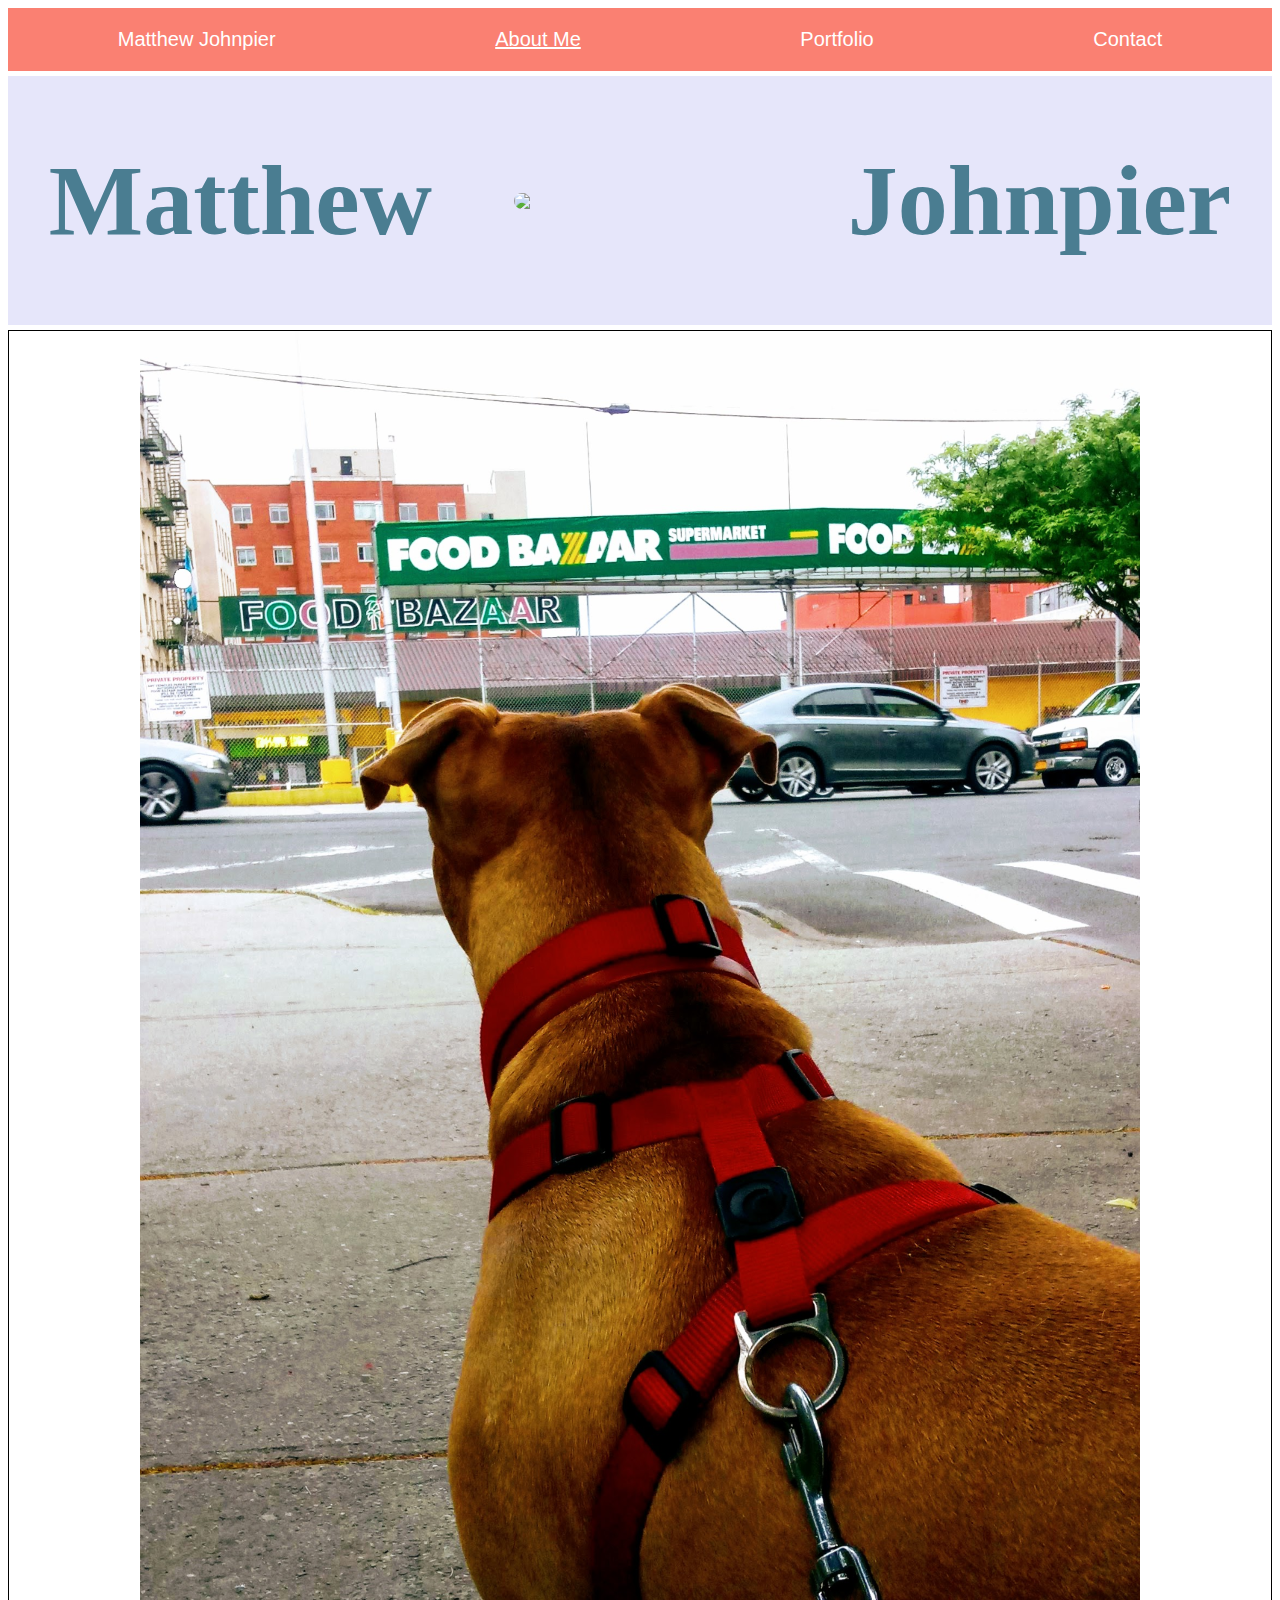
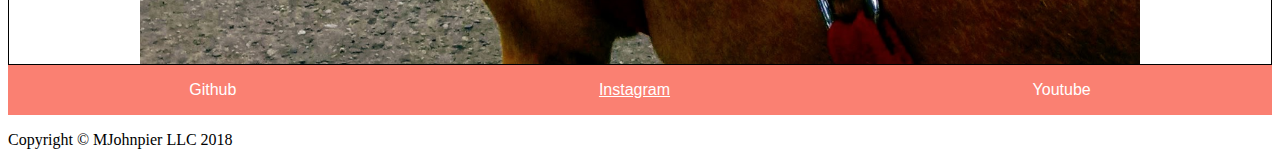
==== index.html @ 65dcf760 "its wednesday my dudes" ====
<!DOCTYPE html>
<html>

<head>
    <title>Matt's Portfolio</title>
    <link rel="stylesheet" href="style.css">
    <link href="https://fonts.googleapis.com/css?family=Montserrat" rel="stylesheet">
    <link href="https://fonts.googleapis.com/css?family=Noto+Serif" rel="stylesheet">
</head>

<body>
    <div class="toprow">
        <p>Matthew Johnpier</p>
        <a href =“aboutme.html”> About Me </a>
        <p>Portfolio</p>
        <p>Contact</p>
    </div>

    <div class="row mid">
        <h1>Matthew</h1>
        <img class="headshot" src="https://scontent-ams3-1.cdninstagram.com/vp/ba685855b9ea8fe11da05351e3d4f05a/5BD43948/t51.2885-15/sh0.08/e35/s640x640/36149097_1771245399659134_4016844751717269504_n.jpg">
        <h1>Johnpier</h1>
    </div>

    <div class="row maindog">
        <img src="chevy.jpg">
    </div>

    <div class="row links">
        <p>Github</p>
        <a href="https://www.instagram.com/mattscooldog/">Instagram</a>
        <p>Youtube</p>
    </div>

    <div class="row footer">
        <p>Copyright © MJohnpier LLC 2018</p>
    </div>
</body>

</html>
---- style.css ----
.toprow{
    background-color:salmon;
    color:white;
    font-family: 'Open Sans Condensed', sans-serif;
    font-size:20px;
    display:flex;
    justify-content:space-around;
    align-items: center;
}
.headshot{
    width:20%;
    border-radius:150px;
}
.mid{
    background-color:lavender;
    color:#4a7d91;
    display:flex;
    justify-content:space-around;
    align-items:center;    
    font-size:50px;
    margin-top:5px;
    margin-bottom:5px;
}

a {
    color:white;
}
.maindog{
    border:1px solid black;  

    display:flex;
    justify-content:center;
}


.links {
    display:flex;
    justify-content:space-around;
    align-items: center;
    background-color:salmon;
    color:white;
    font-family: 'Open Sans Condensed', sans-serif;
}
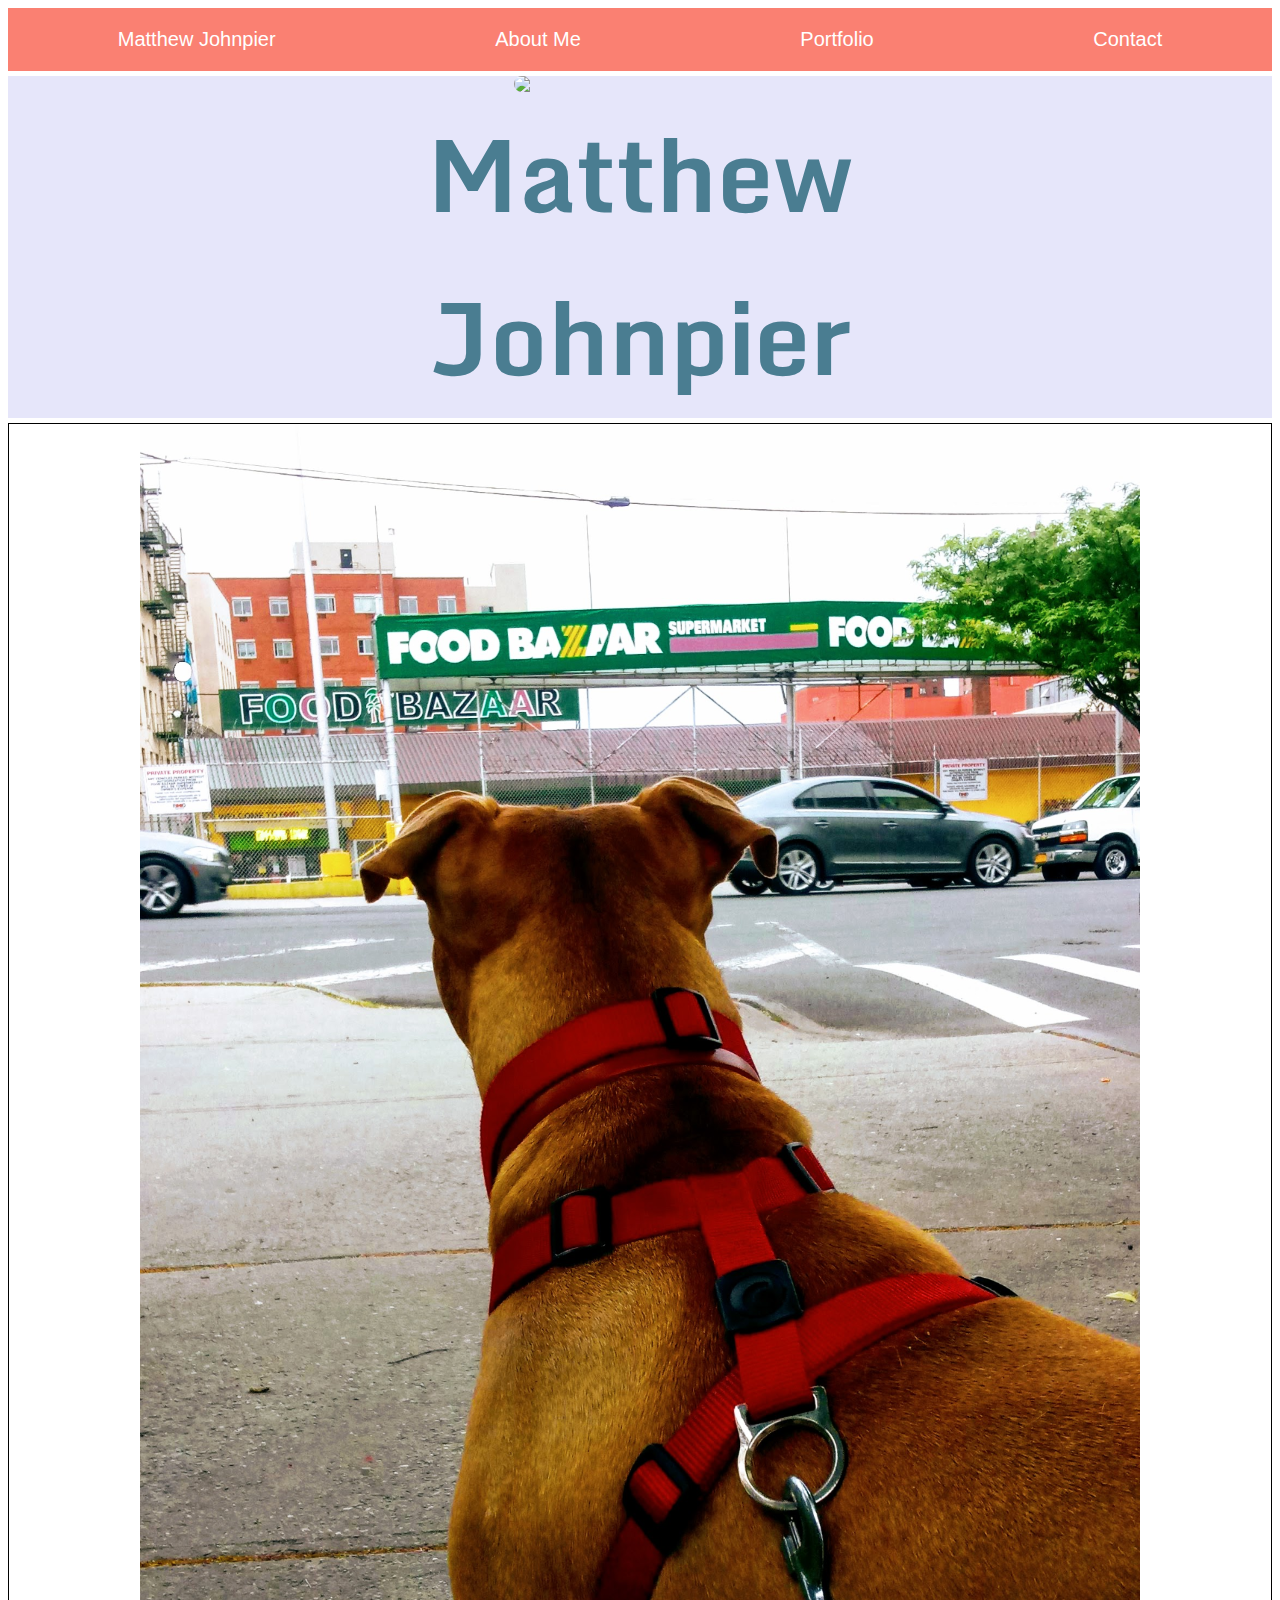
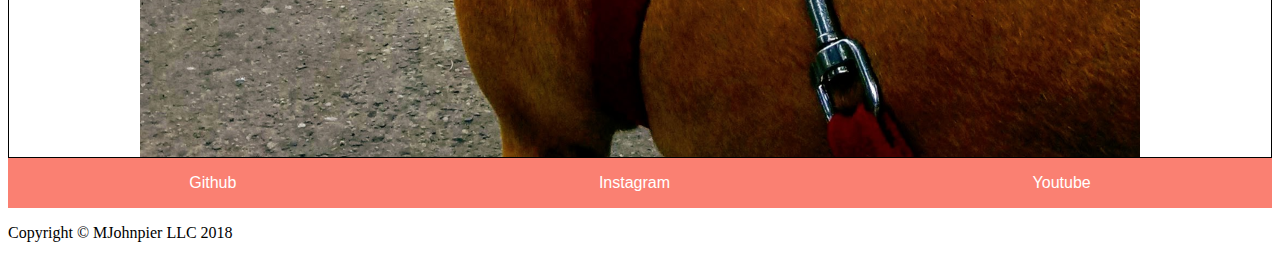
==== commit 25d32c0e: "its not wednesday" ====
--- a/index.html
+++ b/index.html
@@ -3,22 +3,23 @@
 
 <head>
     <title>Matt's Portfolio</title>
-    <link rel="stylesheet" href="style.css">
+    <link rel="stylesheet" href="main.css">
+    <link href="https://fonts.googleapis.com/css?family=Monda" rel="stylesheet">
     <link href="https://fonts.googleapis.com/css?family=Montserrat" rel="stylesheet">
     <link href="https://fonts.googleapis.com/css?family=Noto+Serif" rel="stylesheet">
 </head>
 
 <body>
     <div class="toprow">
-        <p>Matthew Johnpier</p>
-        <a href =“aboutme.html”> About Me </a>
-        <p>Portfolio</p>
+        <a href ="index.html"> Matthew Johnpier</a>
+        <a href ="aboutme.html"> About Me </a>
+        <a href ="portfolio.html"> Portfolio </a>
         <p>Contact</p>
     </div>
 
     <div class="row mid">
-        <h1>Matthew</h1>
-        <img class="headshot" src="https://scontent-ams3-1.cdninstagram.com/vp/ba685855b9ea8fe11da05351e3d4f05a/5BD43948/t51.2885-15/sh0.08/e35/s640x640/36149097_1771245399659134_4016844751717269504_n.jpg">
+        <img class="profilePic" src="https://scontent-ams3-1.cdninstagram.com/vp/ba685855b9ea8fe11da05351e3d4f05a/5BD43948/t51.2885-15/sh0.08/e35/s640x640/36149097_1771245399659134_4016844751717269504_n.jpg">
+        <h1>Matthew</h1> 
         <h1>Johnpier</h1>
     </div>
 
--- a/main.css
+++ b/main.css
@@ -0,0 +1,55 @@
+.toprow{
+    background-color:salmon;
+    color:white;
+    font-family: 'Open Sans Condensed', sans-serif;
+    font-size:20px;
+    display:flex;
+    justify-content:space-around;
+    align-items: center;
+}
+.profilePic{
+    width:20%;
+    border-radius:150px;
+}
+.mid{
+    background-color:lavender;
+    color:#4a7d91;
+    display:flex;
+    align-items:center;
+    flex-direction:column;
+    font-size:50px;
+    font-family: 'Monda', sans-serif;
+    margin-top:5px;
+    margin-bottom:5px;
+}
+
+.maindog{
+    border:1px solid black;  
+    display:flex;
+    justify-content:center;
+}
+
+.links {
+    display:flex;
+    justify-content:space-around;
+    align-items: center;
+    background-color:salmon;
+    color:white;
+    font-family: 'Open Sans Condensed', sans-serif;
+}
+
+a {
+    color:white;
+    text-decoration: none;
+}
+a:visited {
+    color:lavender;
+    text-decoration:underline;
+}
+a:hover {
+    text-decoration: blink;
+    color: #4a7d91;
+}
+h1 {
+    margin:0;
+}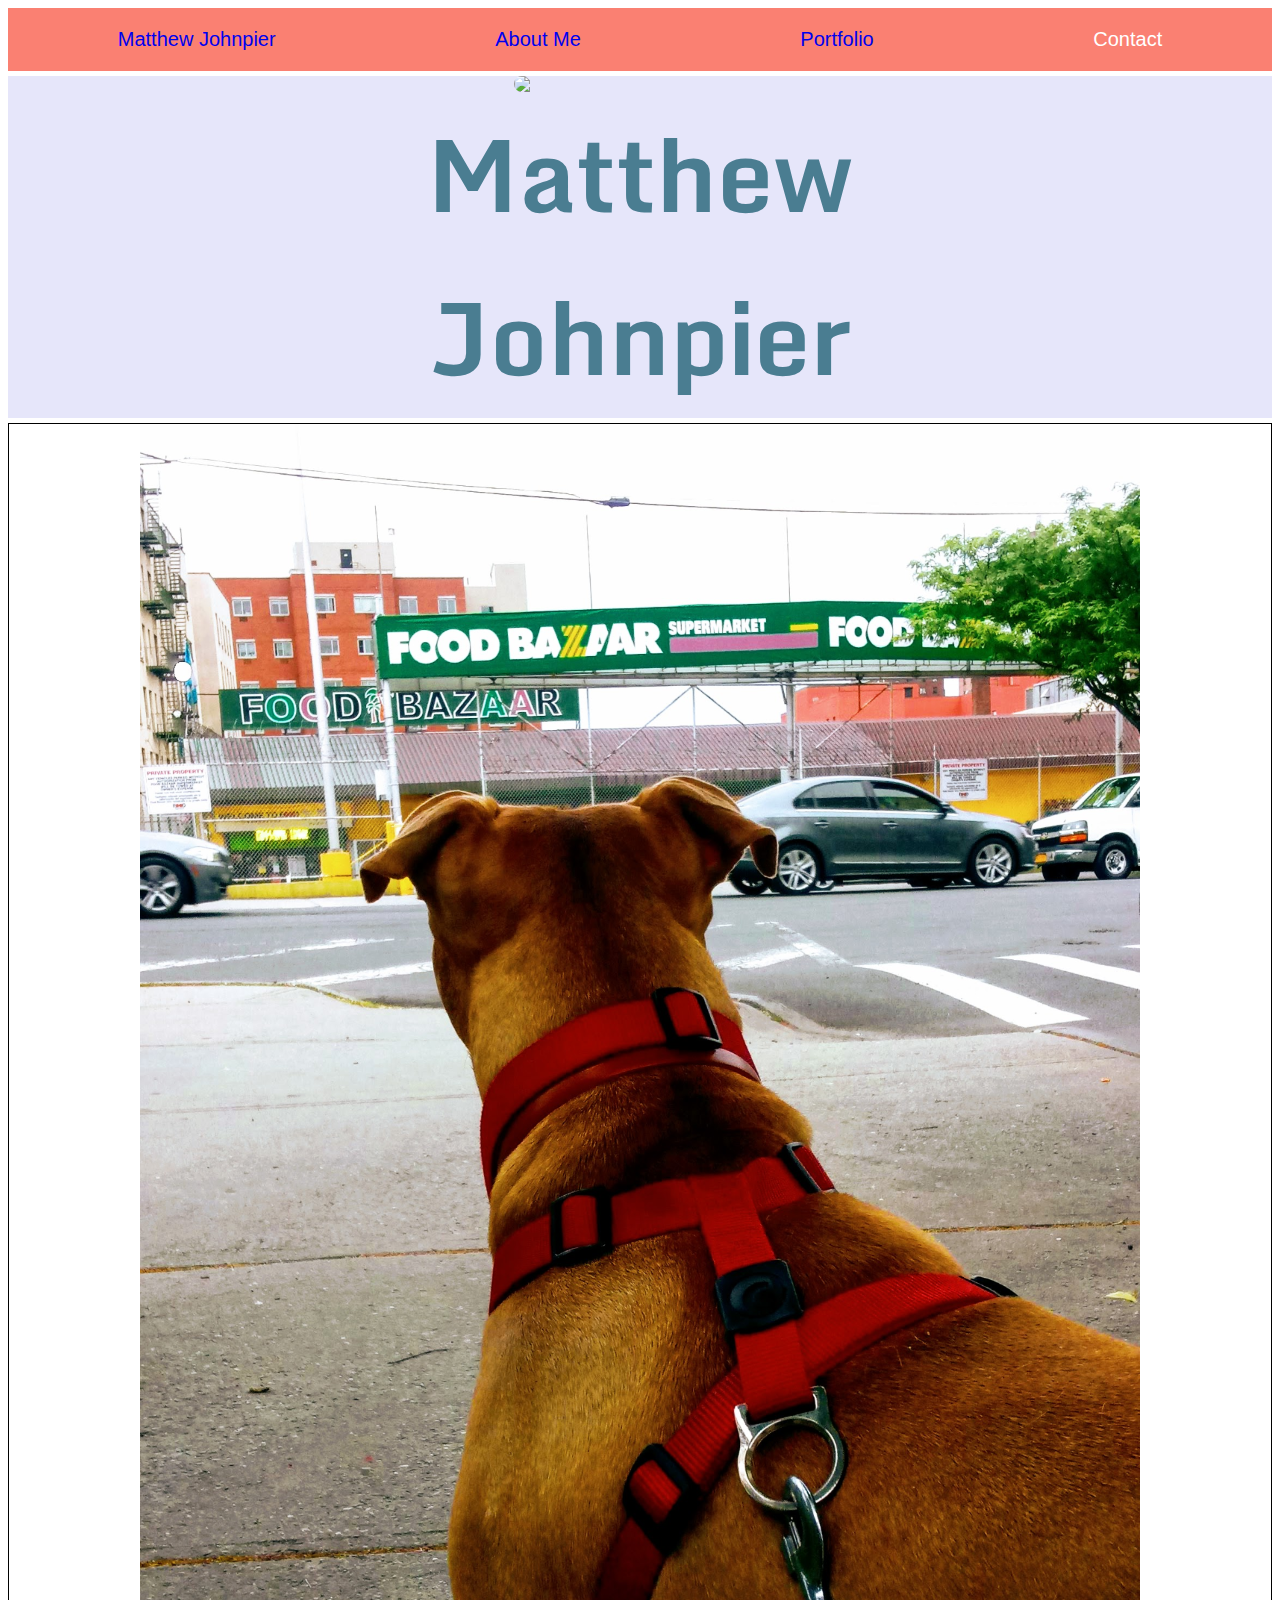
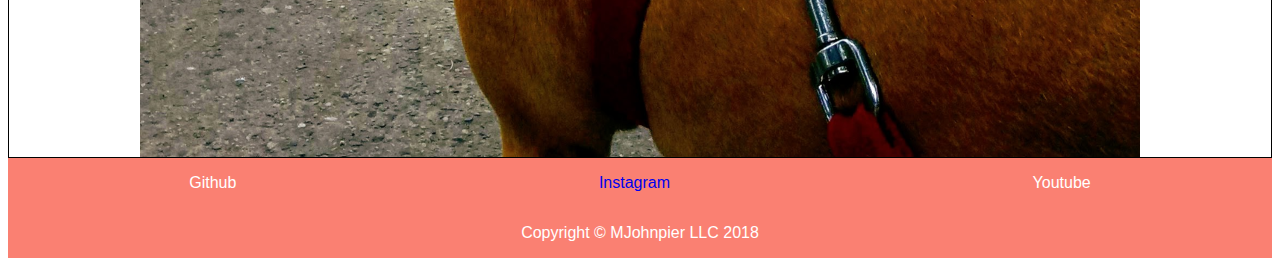
==== commit 2b4deefd: "revamp" ====
--- a/index.html
+++ b/index.html
@@ -1,6 +1,5 @@
 <!DOCTYPE html>
 <html>
-
 <head>
     <title>Matt's Portfolio</title>
     <link rel="stylesheet" href="main.css">
@@ -10,7 +9,7 @@
 </head>
 
 <body>
-    <div class="toprow">
+    <div class="header">
         <a href ="index.html"> Matthew Johnpier</a>
         <a href ="aboutme.html"> About Me </a>
         <a href ="portfolio.html"> Portfolio </a>
@@ -23,11 +22,11 @@
         <h1>Johnpier</h1>
     </div>
 
-    <div class="row maindog">
+    <div class="dogpic">
         <img src="chevy.jpg">
     </div>
 
-    <div class="row links">
+    <div class="footer">
         <p>Github</p>
         <a href="https://www.instagram.com/mattscooldog/">Instagram</a>
         <p>Youtube</p>
--- a/main.css
+++ b/main.css
@@ -1,4 +1,4 @@
-.toprow{
+.header{
     background-color:salmon;
     color:white;
     font-family: 'Open Sans Condensed', sans-serif;
@@ -23,13 +23,23 @@
     margin-bottom:5px;
 }
 
-.maindog{
+.dogpic{
     border:1px solid black;  
     display:flex;
     justify-content:center;
 }
 
-.links {
+#projects {
+    
+}
+
+.box {
+    height: 300px;    
+    width: 300px;
+    flex-direction:row;
+    border: 5px solid black;
+}
+.footer {
     display:flex;
     justify-content:space-around;
     align-items: center;
@@ -39,14 +49,22 @@
 }
 
 a {
-    color:white;
     text-decoration: none;
 }
-a:visited {
+.header a:visited {
     color:lavender;
     text-decoration:underline;
 }
-a:hover {
+.header a:hover {
+    text-decoration: blink;
+    color: #4a7d91;
+}
+
+.box a:visited {
+    color:lavender;
+    text-decoration:underline;
+}
+.box a:hover {
     text-decoration: blink;
     color: #4a7d91;
 }
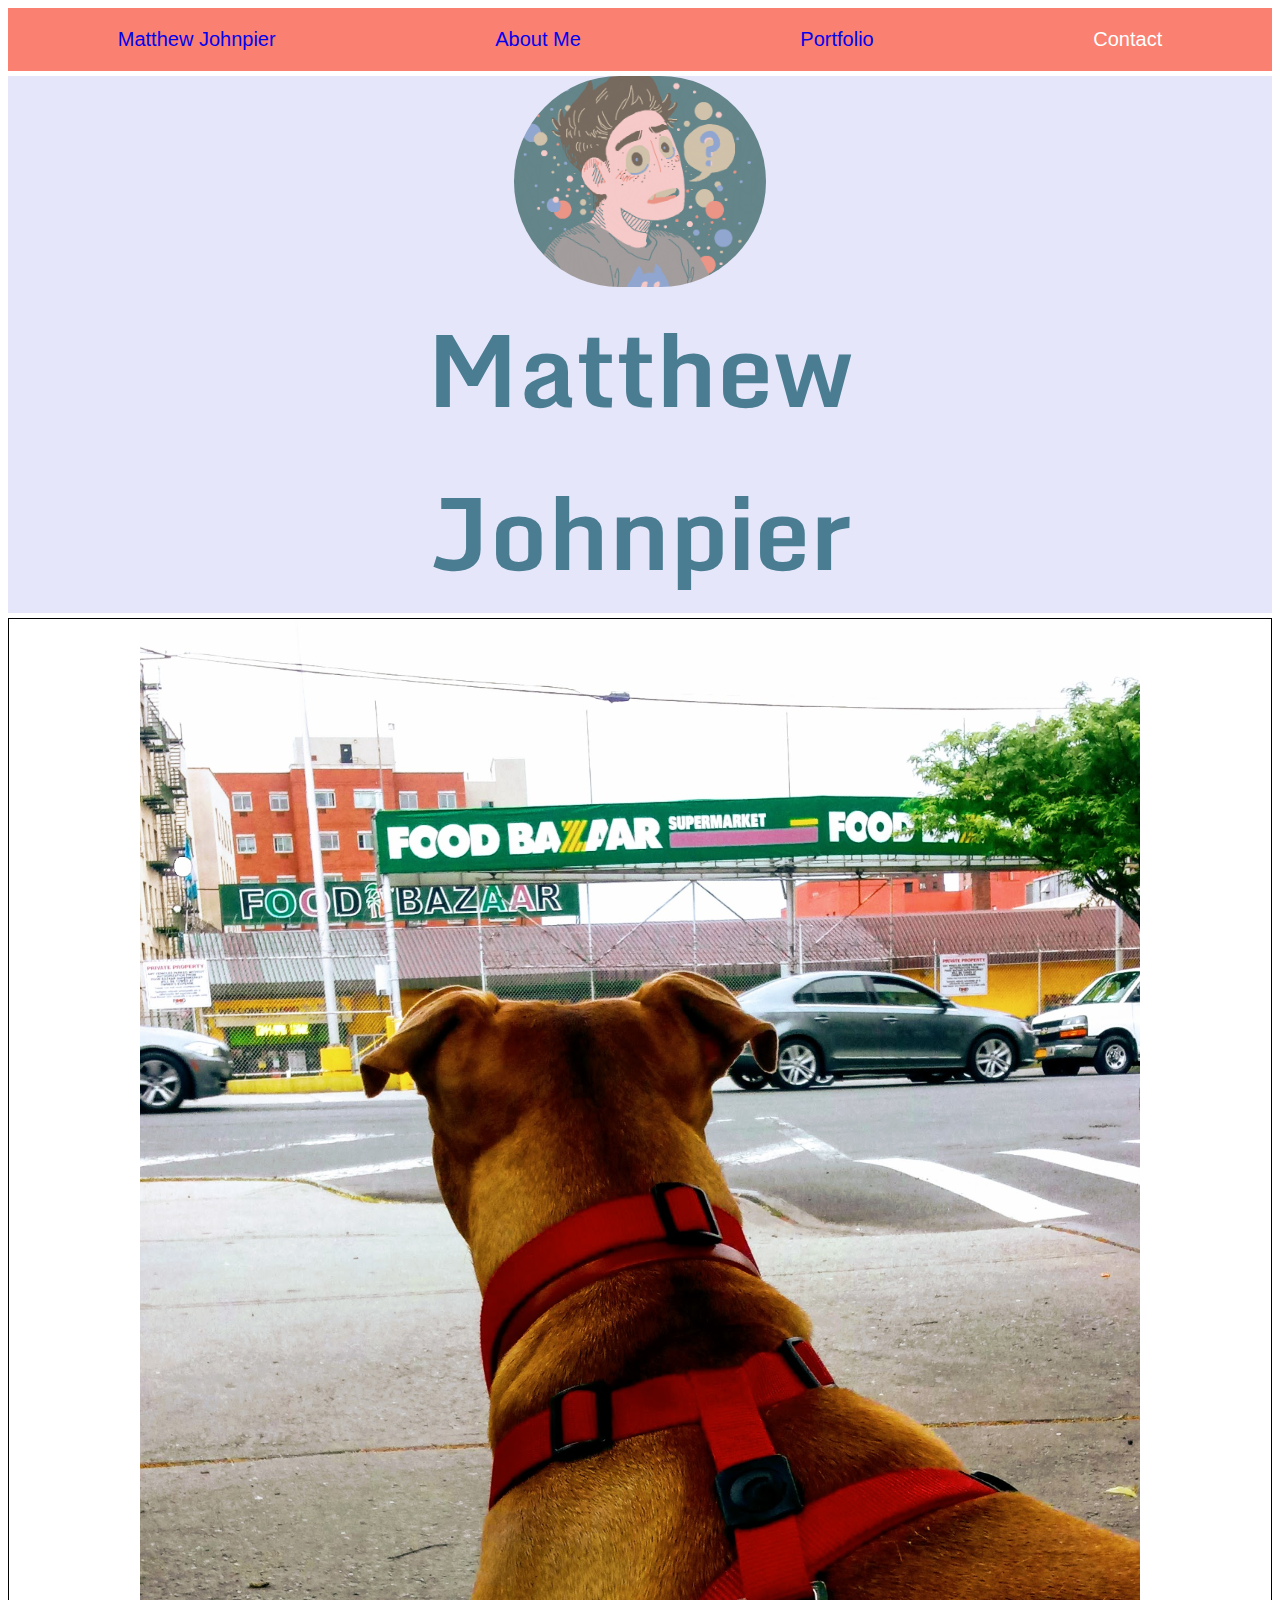
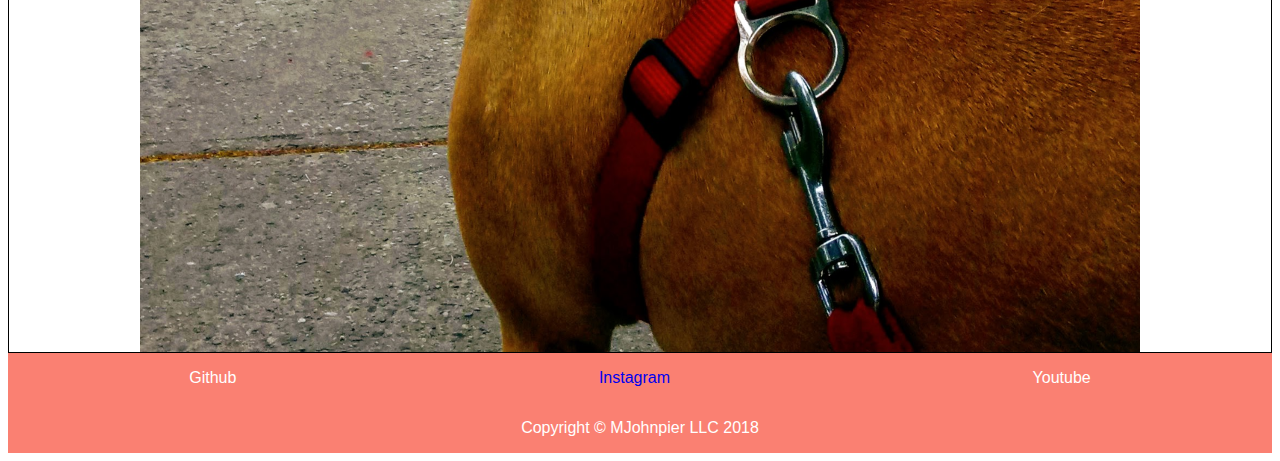
==== commit 9297d8f0: "add thumbnails" ====
--- a/index.html
+++ b/index.html
@@ -17,7 +17,7 @@
     </div>
 
     <div class="row mid">
-        <img class="profilePic" src="https://scontent-ams3-1.cdninstagram.com/vp/ba685855b9ea8fe11da05351e3d4f05a/5BD43948/t51.2885-15/sh0.08/e35/s640x640/36149097_1771245399659134_4016844751717269504_n.jpg">
+        <img class="profilePic" src="Icon2.png">
         <h1>Matthew</h1> 
         <h1>Johnpier</h1>
     </div>
--- a/main.css
+++ b/main.css
@@ -29,15 +29,20 @@
     justify-content:center;
 }
 
-#projects {
-    
-}
-
 .box {
     height: 300px;    
     width: 300px;
-    flex-direction:row;
-    border: 5px solid black;
+    flex-direction:column;    
+    align-items:center;
+    font-size:25px; 
+    color:#4a7d91;
+    border: 5px solid salmon;
+    margin-top: 10px;
+}
+
+.thumbnails {
+    height:250px;
+    width:300px;
 }
 .footer {
     display:flex;
@@ -61,7 +66,6 @@
 }
 
 .box a:visited {
-    color:lavender;
     text-decoration:underline;
 }
 .box a:hover {
